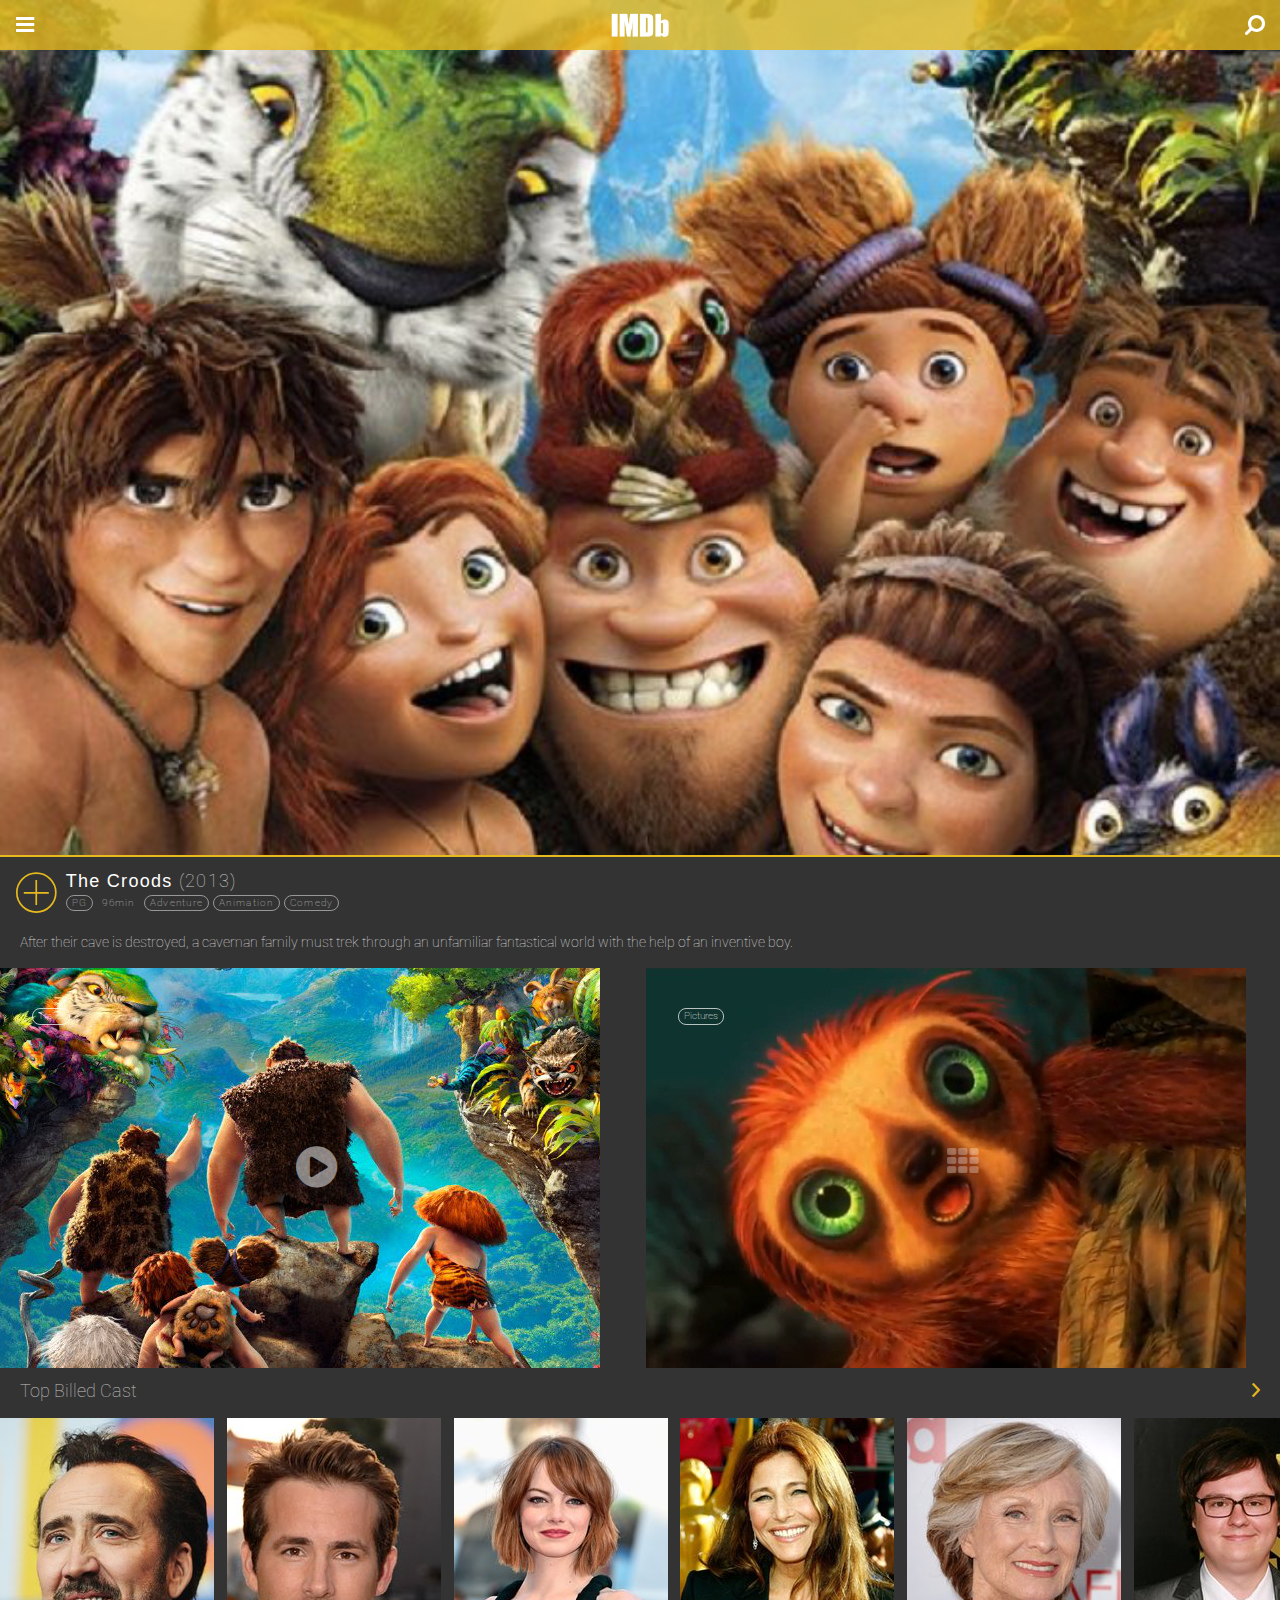
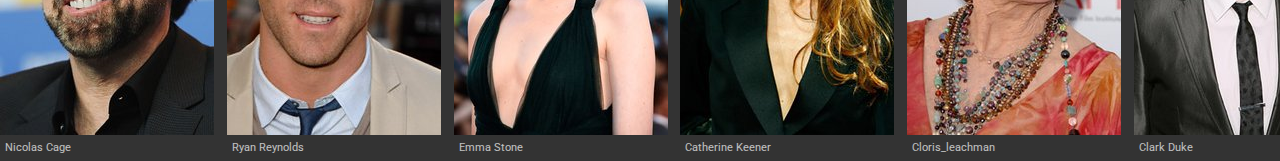
==== croods.html @ 04d950da "Create Repo" ====
<!DOCTYPE html>
<html>
 <head lang="en">
   <title> IMDb Redesign App by Roy Soetantio </title>
   <meta charset="utf-8">
   <meta name="viewport" content="width = device-width, initial-scale=1">
   <link rel="stylesheet" type="text/css" href="assets/sass/main.css">
   <link rel="stylesheet" href="assets/sass/font-awesome/css/font-awesome.min.css">
   <link rel="stylesheet" href="assets/sass/ionicons/css/ionicons.min.css">
 </head>
 <body>
   <header class="header">
     <div class="header__top">
       <div class="i-container"><i class="fa fa-bars fa-lg" aria-hidden="true"></i></div>
       <div class="logo__container">
         <a href="index.html"><img class="logo__img" src="assets/images/imdb_logo_noborder.png"></a>
       </div>
       <div class="search__container">
         <input class="search__input" type="search" placeholder="Search" autofocus>
       </div>
       <div class="i-container"><i class="fa fa-search fa-lg fa-rotate-90" aria-hidden="true"></i></div>
     </div>
     <nav class="nav header__nav is-hidden">
       <ul class="nav__list">
         <li class="nav__item"><a class="nav__link active" href="movie.html">movies</a></li>
         <li class="nav__item"><a class="nav__link" href="tv.html">TV</a></li>
         <li class="nav__item"><a class="nav__link" href="celeb.html">celebs</a></li>
       </ul>
     </nav>
   </header>
   <section class="hero">
      <div class="hero__window">
        <div class="hero__content">
          <picture>
            <source media="(min-width: 900px)" srcset="assets/images/croods_large.jpg">
            <source media="(min-width: 650px)" srcset="assets/images/croods_medium.jpg">
            <a href="croods.html">
              <img class="hero__img" src="assets/images/croods_page_main_450.jpg" alt="all the characters of the movie croods in a photo family" sizes="100vw">
            </a>
          </picture>
        </div>
      </div>
  </section>
  <section>
    <div class="title__overview">
      <div class="title__top-block">
        <div class="title__watchlist i-container">
          <i id="addToWatchlistIcon"class="ion-ios-plus-outline"></i>
        </div>
        <div class="title__details">
          <div class="title__name">
            <h3> The Croods <span class="title__name_date"> (2013) </span> <span id="addToWatchlist"></span> </h3>
          </div>
          <div class="title__infos">
            <ul class="infos__list">
              <li class="infos__items">PG</li>
              <li class="infos__items infos__items_time">96min</li>
              <li class="infos__items">Adventure</li>
              <li class="infos__items">Animation</li>
              <li class="infos__items">Comedy</li>
            </ul>
          </div>
        </div>
    </div>
    <div class="title__low-block">
      <div class="title__synop">
        After their cave is destroyed, a caveman family must trek through an unfamiliar fantastical world with the help of an inventive boy.
      </div>
    </div>
  </div>
  </section>
  <section>
    <div class="media">
      <div class="media__trailer">
        <img src="assets/images/croods_trailer.jpg">
        <div class="infos__items"> Trailer </div>
        <a href="http://www.imdb.com/title/tt0481499/videoplayer/vi126265113?ref_=tt_ov_vi" target="_blank">
          <div class="i-container">
            <i class="fa fa-play-circle fa-3x" aria-hidden="true"></i>
          </div>
          </a>
      </div>
      <div class="media__pictures">
          <img src="assets/images/char_croods_belt.jpg">
          <div class="infos__items"> Pictures </div>
          <a href="http://www.imdb.com/title/tt0481499/mediaindex?ref_=tt_pv_mi_sm" target="_blank">
            <div class="i-container">
              <i class="fa fa-th fa-2x" aria-hidden="true"></i>
            </div>
          </a>
      </div>
    </div>
  </section>
  <section>
     <div class="section__title">
       <h3 class="section__name">Top Billed Cast</h3>
       <div class="icon__greater ion-chevron-right"></div>
     </div>
   </section>
   <section class="posters__window">
     <div class="posters__container">
       <div class="poster">
         <img class="poster__img"
         src="assets/images/nicolas_cage.jpg"
         alt="Nicolas Cage"
         size= "33vw">
         <h5 class="poster__name">nicolas cage</h5>
       </div>
       <div class="poster">
         <img class="poster__img"
         src="assets/images/ryan_reynolds.jpg"
         alt="Ryan Reynolds"
         size= "33vw">
         <h5 class="poster__name">ryan reynolds</h5>
       </div>
       <div class="poster">
         <img class="poster__img"
         src="assets/images/emma_stone.jpg"
         alt="Emma Stone"
         size= "33vw">
         <h5 class="poster__name">emma stone</h5>
       </div>
       <div class="poster">
         <img class="poster__img"
         src="assets/images/catherine_keener.jpg"
         alt="Catherine Keener"
         size= "33vw">
         <h5 class="poster__name">catherine keener</h5>
       </div>
       <div class="poster">
         <img class="poster__img"
         src="assets/images/cloris_leachman.jpg"
         alt="Cloris Leachman"
         size= "33vw">
         <h5 class="poster__name">cloris_leachman</h5>
       </div>
       <div class="poster">
         <img class="poster__img"
         src="assets/images/clark_duke.jpg"
         alt="Clark Duke"
         size= "33vw">
         <h5 class="poster__name">clark duke</h5>
       </div>
       <div class="poster">
         <img class="poster__img"
         src="assets/images/chris_sanders.jpg"
         alt="Chris Sanders"
         size= "33vw">
         <h5 class="poster__name">chris sanders</h5>
       </div>
     </div>
   </section>


   <script src="assets/scripts/jquery-3.2.1.min.js"></script>
   <script src="assets/scripts/main.js"></script>
 </body>
 </html>
---- assets/sass/main.css ----
/* ----------------------------------------------- RESET
*/
/* http://meyerweb.com/eric/tools/css/reset/
   2. v2.0 | 20110126 License: none (public domain)
*/
@import url("https://fonts.googleapis.com/css?family=Roboto:100,400,700");
@import url("https://fonts.googleapis.com/css?family=Roboto");
html, body, div, span, applet, object, iframe,
h1, h2, h3, h4, h5, h6, p, blockquote, pre,
a, abbr, acronym, address, big, cite, code,
del, dfn, em, img, ins, kbd, q, s, samp,
small, strike, strong, sub, sup, tt, var,
b, u, i, center,
dl, dt, dd, ol, ul, li,
fieldset, form, label, legend,
table, caption, tbody, tfoot, thead, tr, th, td,
article, aside, canvas, details, embed,
figure, figcaption, footer, header, hgroup,
menu, nav, output, ruby, section, summary,
time, mark, audio, video {
  margin: 0;
  padding: 0;
  border: 0;
  font-size: 100%;
  font: inherit;
  vertical-align: baseline; }

/* HTML5 display-role reset for older browsers */
article, aside, details, figcaption, figure,
footer, header, hgroup, menu, nav, section {
  display: block; }

body {
  line-height: 1; }

ol, ul {
  list-style: none; }

blockquote, q {
  quotes: none; }

blockquote:before, blockquote:after,
q:before, q:after {
  content: '';
  content: none; }

table {
  border-collapse: collapse;
  border-spacing: 0; }

/* ---------------------------------------------- LAYOUT
*/
.clearfix:before,
.clearfix:after {
  content: "";
  display: table; }

.clearfix:after {
  clear: both; }

.clearfix {
  clear: both;
  *zoom: 1; }

.logo__container, .search__container, .i-container {
  min-height: 50px;
  min-width: 50px;
  line-height: 50px; }

.logo__container, .search__container {
  color: #fff;
  text-align: center; }

.hero__title, .hero__sub, .section__name, .poster__name, .title__name_date, .infos__items {
  white-space: nowrap;
  text-overflow: ellipsis;
  overflow: hidden; }

/* ------------------------------------------------ BASE
*/
body {
  background-color: #333;
  color: #fff; }

a {
  display: block;
  text-decoration: none;
  color: #212121; }

img {
  display: block;
  max-width: 100%;
  height: auto; }

.i-container {
  max-height: 50px;
  max-width: 50px;
  text-align: center;
  cursor: pointer; }

/* ------------------------------------------- typo
(on a 16pixels font-size format)
*/
body {
  font-family: Arial, Helvetica, sans-serif;
  font-size: 16px;
  line-height: 1.5;
  font-weight: 400; }

h1 {
  font-size: 32px; }

h2 {
  font-size: 24px; }

h3 {
  font-size: 18px; }

h4 {
  font-size: 16px; }

h5 {
  font-size: 14px; }

h6 {
  font-size: 13px; }

strong {
  font-weight: 700; }

cite, em {
  font-style: italic; }

/* ---------------------------------------------- LAYOUT
*/
*,
*::before,
*::after {
  -webkit-box-sizing: border-box;
  -moz-box-sizing: border-box;
  -ms-box-sizing: border-box; }

/* --------------------------------------------- MODULES
*/
/* ---------------------------------- header-top
*/
.header {
  position: fixed;
  width: 100vw;
  background-color: #e6b91e;
  /*for browser support if transparent not supported*/
  background-color: rgba(230, 185, 30, 0.8);
  z-index: 6; }

.header__top {
  display: flex; }

.logo__container {
  display: flex;
  width: calc(100% - 100px);
  justify-content: center;
  align-items: center; }

.logo__img {
  max-width: 70px;
  max-height: 70px; }

.search__container {
  display: none;
  width: calc(100% - 70px - 50px);
  padding: 0 10px; }

.search__input {
  width: 100%;
  outline: none;
  border: none;
  border-bottom: 1px solid #fff;
  background-color: transparent;
  color: #fff;
  font-size: 1em;
  text-transform: capitalize; }

.search__input::placeholder {
  color: #fff; }

/* ----------------------------------------- nav
*/
.nav__list {
  display: flex;
  padding: 5px; }

.nav__item {
  flex: 1;
  text-align: center; }

.nav__link {
  flex: 1;
  padding: 5px;
  border-radius: 4px;
  border-right: 1px solid rgba(230, 185, 30, 0.7);
  background-color: rgba(0, 0, 0, 0.2);
  color: #fff;
  text-transform: capitalize;
  font-family: "Calibri", sans-serif;
  font-size: 0.9em; }

.nav__link.active, .nav__link:hover {
  background-color: #fff;
  opacity: .9;
  color: #000; }

/* ---------------------------------------- hero
*/
.slide-viewer,
.hero__window {
  position: relative;
  overflow: hidden; }

.slide-group {
  width: 300%;
  display: flex;
  flex-wrap: nowrap; }

.hero__slide {
  display: none;
  width: calc(100%/3); }
  .hero__slide:first-child {
    display: block; }

.hero__content {
  width: 100vw;
  border-bottom: 2px solid #e6b91e; }

.hero__img {
  width: 100vw; }

.hero__title {
  position: absolute;
  bottom: 0;
  width: 100%;
  /* for the hero__title ellipsis to work */
  padding: 20px 20px 30px;
  background-color: #212121;
  opacity: 0.8;
  color: #fff;
  text-transform: capitalize;
  font-family: "Lucida Grande", sans-serif;
  font-size: 1em;
  font-weight: 400;
  line-height: 1;
  z-index: 1; }

.hero__sub {
  display: inline-block;
  /* for the hero__title ellipsis to work */
  width: 100%;
  /* for the hero__title ellipsis to work */
  margin-top: 9px;
  font-size: .6em;
  line-height: 1; }

.slide-buttons {
  position: absolute;
  bottom: 0;
  width: 100vw;
  text-align: center;
  z-index: 2; }

.slide_btn {
  border: none;
  outline: 0;
  background: none;
  color: silver;
  font-size: 150%;
  line-height: 0.5em;
  opacity: 0.8; }

.slide_btn.active, .slide_btn:hover {
  border: none;
  color: #e6b91e;
  cursor: pointer; }

/* ------------------------------------- section
*/
.section__title {
  display: flex;
  justify-content: flex-start;
  align-items: center;
  padding: 10px 20px; }

.section__name, .poster__name, .title__name_date, .infos__items {
  font-family: 'Roboto', sans-serif;
  font-weight: 100;
  font-size: 1.1em;
  opacity: 0.7;
  text-transform: capitalize; }

.section__title i:only-of-type {
  color: #346CCB;
  /*color: $main-bg;*/
  min-width: 50px;
  text-align: center; }

.icon__greater {
  color: #e6b91e;
  margin-left: auto; }

/* ------------------------------------- posters
*/
.posters__window {
  width: 100%;
  overflow-x: scroll;
  white-space: nowrap; }

.posters__container {
  width: 200%;
  display: flex;
  flex-wrap: nowrap; }

.poster {
  display: inline-block;
  width: calc((100% - 3%)/7);
  max-width: 214px;
  margin-right: .5%;
  border-top: 3px solid transparent; }
  .poster:last-child {
    margin-right: 0; }
  .poster:hover {
    background-color: #212121;
    opacity: 0.8;
    border-radius: 0 0 5px 5px;
    border-top: 3px solid #e6b91e; }

.poster__name {
  padding: 5px;
  font-size: .7em;
  font-weight: 400;
  letter-spacing: normal; }

/* --------------------------------------- title
*/
.title__overview {
  margin-top: 10px; }

.title__watchlist > i {
  height: 50px;
  line-height: 50px;
  font-size: 50px;
  color: #e6b91e; }

.title__watchlist {
  display: inline-block;
  vertical-align: top;
  margin-left: calc(20px - (50px - 32.5px)/2);
  /* 20px margin without the space on the left of the icon (50px of container - 32.5 of icon and /2 to get one side)*/ }

#addToWatchlist {
  background-color: #e6b91e;
  border-radius: 10px;
  font-family: 'Roboto', sans-serif;
  font-size: 0.9em; }

#addToWatchlist i {
  color: green; }

.title__details {
  display: inline-block;
  vertical-align: top;
  height: 50px;
  letter-spacing: 0.08em; }

.title__name {
  text-transform: capitalize; }

.title__name_date {
  font-size: 1em; }

.infos__list {
  display: flex;
  align-items: center; }

.infos__items {
  padding: 0 5px;
  margin-right: 4px;
  font-size: 0.6em;
  border: 1px solid rgba(255, 255, 255, 0.7);
  border-radius: 8px; }

.infos__items_time {
  border: inherit; }

.title__synop {
  padding: 15px 20px;
  font-family: 'Roboto', sans-serif;
  font-weight: 100;
  font-size: 0.9em;
  text-align: justify;
  opacity: 0.8; }

.media {
  display: flex;
  flex-wrap: nowrap;
  width: 100%; }

.media__trailer {
  position: relative;
  width: 50%;
  margin-right: 1%; }
  .media__trailer a {
    color: #fff; }
  .media__trailer .i-container {
    position: absolute;
    top: calc(50% - (50px/2));
    left: calc(50% - (50px/2));
    opacity: 0.5; }
    .media__trailer .i-container:hover {
      opacity: 0.8; }
  .media__trailer .infos__items {
    position: absolute;
    top: 10%;
    left: 5%;
    color: #fff;
    opacity: 1; }

.media__pictures {
  position: relative;
  width: 50%; }
  .media__pictures a {
    color: #fff; }
  .media__pictures .i-container {
    position: absolute;
    top: calc(50% - (50px/2));
    left: calc(50% - (50px/2));
    opacity: 0.3; }
    .media__pictures .i-container:hover {
      opacity: 0.6; }
  .media__pictures .infos__items {
    position: absolute;
    top: 10%;
    left: 5%;
    color: #fff;
    opacity: 1; }

/* --------------------------------------------- STATES
*/
.is-hidden {
  display: none; }

.is-active {
  display: block; }

/*# sourceMappingURL=main.css.map */
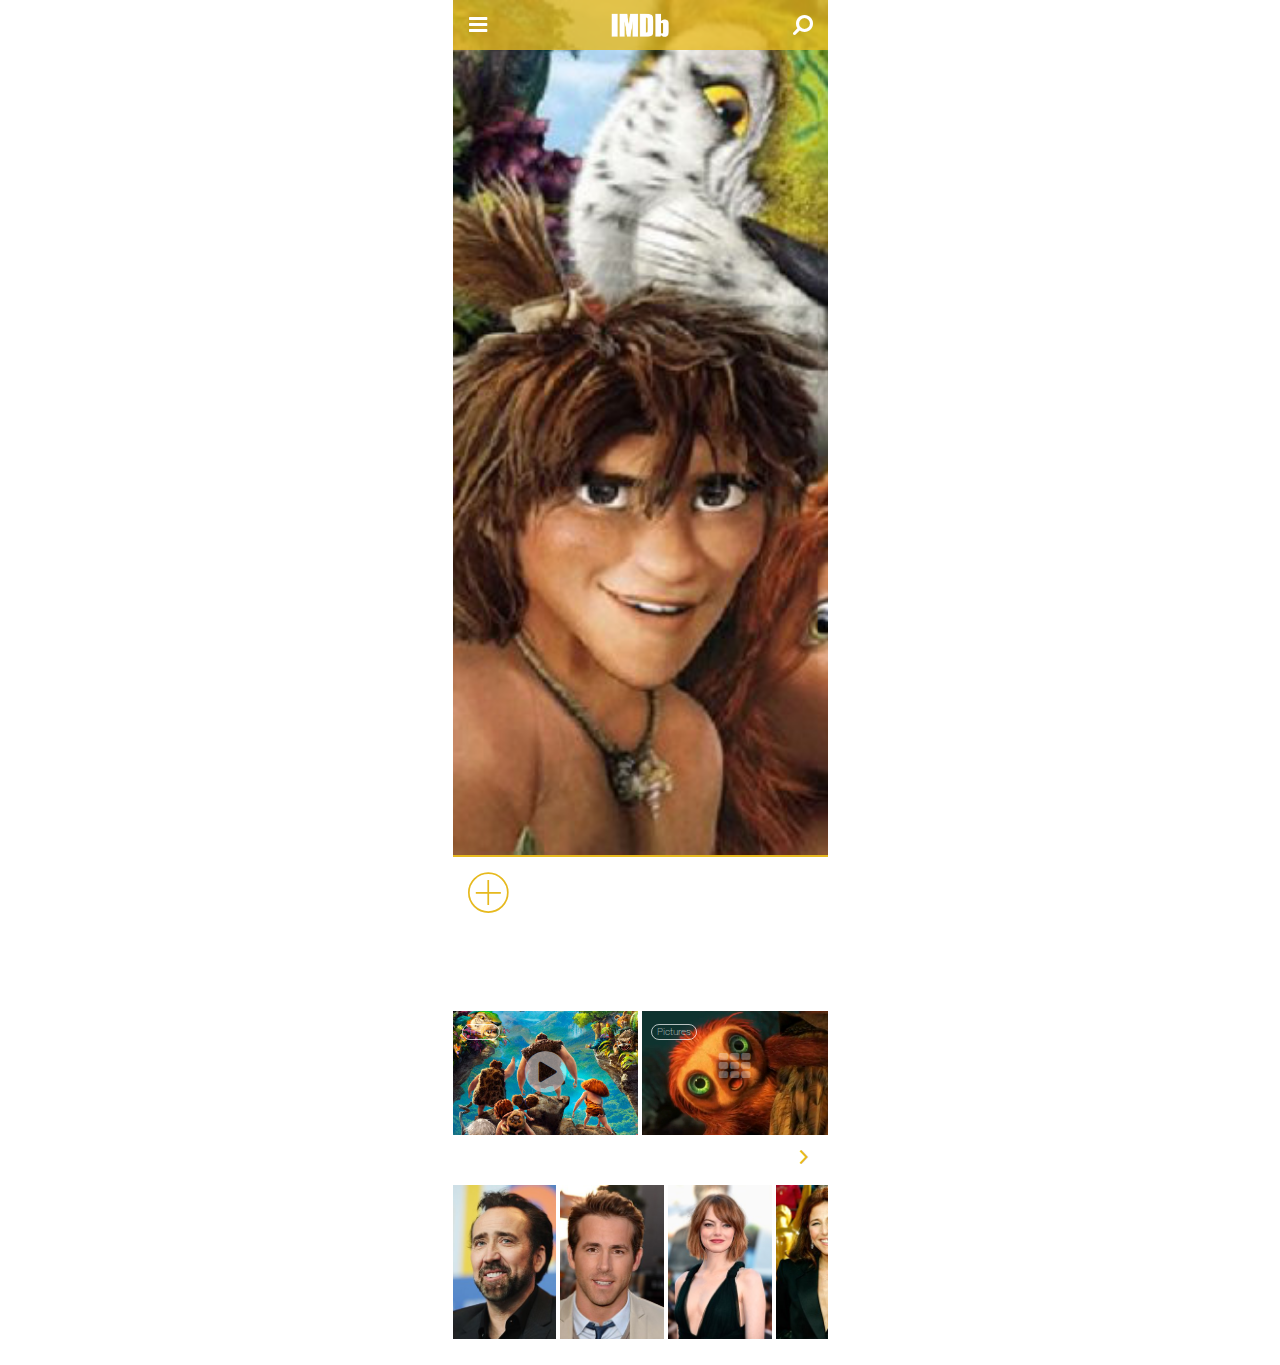
==== commit 02334f64: "Change size to iphone6 viewport" ====
--- a/croods.html
+++ b/croods.html
@@ -9,147 +9,149 @@
    <link rel="stylesheet" href="assets/sass/ionicons/css/ionicons.min.css">
  </head>
  <body>
-   <header class="header">
-     <div class="header__top">
-       <div class="i-container"><i class="fa fa-bars fa-lg" aria-hidden="true"></i></div>
-       <div class="logo__container">
-         <a href="index.html"><img class="logo__img" src="assets/images/imdb_logo_noborder.png"></a>
+   <div class="page">
+     <header class="header">
+       <div class="header__top">
+         <div class="i-container"><i class="fa fa-bars fa-lg" aria-hidden="true"></i></div>
+         <div class="logo__container">
+           <a href="index.html"><img class="logo__img" src="assets/images/imdb_logo_noborder.png"></a>
+         </div>
+         <div class="search__container">
+           <input class="search__input" type="search" placeholder="Search" autofocus>
+         </div>
+         <div class="i-container"><i class="fa fa-search fa-lg fa-rotate-90" aria-hidden="true"></i></div>
        </div>
-       <div class="search__container">
-         <input class="search__input" type="search" placeholder="Search" autofocus>
-       </div>
-       <div class="i-container"><i class="fa fa-search fa-lg fa-rotate-90" aria-hidden="true"></i></div>
-     </div>
-     <nav class="nav header__nav is-hidden">
-       <ul class="nav__list">
-         <li class="nav__item"><a class="nav__link active" href="movie.html">movies</a></li>
-         <li class="nav__item"><a class="nav__link" href="tv.html">TV</a></li>
-         <li class="nav__item"><a class="nav__link" href="celeb.html">celebs</a></li>
-       </ul>
-     </nav>
-   </header>
-   <section class="hero">
-      <div class="hero__window">
-        <div class="hero__content">
-          <picture>
-            <source media="(min-width: 900px)" srcset="assets/images/croods_large.jpg">
-            <source media="(min-width: 650px)" srcset="assets/images/croods_medium.jpg">
-            <a href="croods.html">
-              <img class="hero__img" src="assets/images/croods_page_main_450.jpg" alt="all the characters of the movie croods in a photo family" sizes="100vw">
-            </a>
-          </picture>
+       <nav class="nav header__nav is-hidden">
+         <ul class="nav__list">
+           <li class="nav__item"><a class="nav__link active" href="movie.html">movies</a></li>
+           <li class="nav__item"><a class="nav__link" href="tv.html">TV</a></li>
+           <li class="nav__item"><a class="nav__link" href="celeb.html">celebs</a></li>
+         </ul>
+       </nav>
+     </header>
+     <section class="hero">
+        <div class="hero__window">
+          <div class="hero__content">
+            <picture>
+              <source media="(min-width: 900px)" srcset="assets/images/croods_large.jpg">
+              <source media="(min-width: 650px)" srcset="assets/images/croods_medium.jpg">
+              <a href="croods.html">
+                <img class="hero__img" src="assets/images/croods_page_main_450.jpg" alt="all the characters of the movie croods in a photo family" sizes="100vw">
+              </a>
+            </picture>
+          </div>
+        </div>
+    </section>
+    <section>
+      <div class="title__overview">
+        <div class="title__top-block">
+          <div class="title__watchlist i-container">
+            <i id="addToWatchlistIcon"class="ion-ios-plus-outline"></i>
+          </div>
+          <div class="title__details">
+            <div class="title__name">
+              <h3> The Croods <span class="title__name_date"> (2013) </span> <span id="addToWatchlist"></span> </h3>
+            </div>
+            <div class="title__infos">
+              <ul class="infos__list">
+                <li class="infos__items">PG</li>
+                <li class="infos__items infos__items_time">96min</li>
+                <li class="infos__items">Adventure</li>
+                <li class="infos__items">Animation</li>
+                <li class="infos__items">Comedy</li>
+              </ul>
+            </div>
+          </div>
+      </div>
+      <div class="title__low-block">
+        <div class="title__synop">
+          After their cave is destroyed, a caveman family must trek through an unfamiliar fantastical world with the help of an inventive boy.
         </div>
       </div>
-  </section>
-  <section>
-    <div class="title__overview">
-      <div class="title__top-block">
-        <div class="title__watchlist i-container">
-          <i id="addToWatchlistIcon"class="ion-ios-plus-outline"></i>
+    </div>
+    </section>
+    <section>
+      <div class="media">
+        <div class="media__trailer">
+          <img src="assets/images/croods_trailer.jpg">
+          <div class="infos__items"> Trailer </div>
+          <a href="http://www.imdb.com/title/tt0481499/videoplayer/vi126265113?ref_=tt_ov_vi" target="_blank">
+            <div class="i-container">
+              <i class="fa fa-play-circle fa-3x" aria-hidden="true"></i>
+            </div>
+            </a>
         </div>
-        <div class="title__details">
-          <div class="title__name">
-            <h3> The Croods <span class="title__name_date"> (2013) </span> <span id="addToWatchlist"></span> </h3>
-          </div>
-          <div class="title__infos">
-            <ul class="infos__list">
-              <li class="infos__items">PG</li>
-              <li class="infos__items infos__items_time">96min</li>
-              <li class="infos__items">Adventure</li>
-              <li class="infos__items">Animation</li>
-              <li class="infos__items">Comedy</li>
-            </ul>
-          </div>
+        <div class="media__pictures">
+            <img src="assets/images/char_croods_belt.jpg">
+            <div class="infos__items"> Pictures </div>
+            <a href="http://www.imdb.com/title/tt0481499/mediaindex?ref_=tt_pv_mi_sm" target="_blank">
+              <div class="i-container">
+                <i class="fa fa-th fa-2x" aria-hidden="true"></i>
+              </div>
+            </a>
         </div>
-    </div>
-    <div class="title__low-block">
-      <div class="title__synop">
-        After their cave is destroyed, a caveman family must trek through an unfamiliar fantastical world with the help of an inventive boy.
       </div>
-    </div>
-  </div>
-  </section>
-  <section>
-    <div class="media">
-      <div class="media__trailer">
-        <img src="assets/images/croods_trailer.jpg">
-        <div class="infos__items"> Trailer </div>
-        <a href="http://www.imdb.com/title/tt0481499/videoplayer/vi126265113?ref_=tt_ov_vi" target="_blank">
-          <div class="i-container">
-            <i class="fa fa-play-circle fa-3x" aria-hidden="true"></i>
-          </div>
-          </a>
-      </div>
-      <div class="media__pictures">
-          <img src="assets/images/char_croods_belt.jpg">
-          <div class="infos__items"> Pictures </div>
-          <a href="http://www.imdb.com/title/tt0481499/mediaindex?ref_=tt_pv_mi_sm" target="_blank">
-            <div class="i-container">
-              <i class="fa fa-th fa-2x" aria-hidden="true"></i>
-            </div>
-          </a>
-      </div>
-    </div>
-  </section>
-  <section>
-     <div class="section__title">
-       <h3 class="section__name">Top Billed Cast</h3>
-       <div class="icon__greater ion-chevron-right"></div>
-     </div>
-   </section>
-   <section class="posters__window">
-     <div class="posters__container">
-       <div class="poster">
-         <img class="poster__img"
-         src="assets/images/nicolas_cage.jpg"
-         alt="Nicolas Cage"
-         size= "33vw">
-         <h5 class="poster__name">nicolas cage</h5>
+    </section>
+    <section>
+       <div class="section__title">
+         <h3 class="section__name">Top Billed Cast</h3>
+         <div class="icon__greater ion-chevron-right"></div>
        </div>
-       <div class="poster">
-         <img class="poster__img"
-         src="assets/images/ryan_reynolds.jpg"
-         alt="Ryan Reynolds"
-         size= "33vw">
-         <h5 class="poster__name">ryan reynolds</h5>
+     </section>
+     <section class="posters__window">
+       <div class="posters__container">
+         <div class="poster">
+           <img class="poster__img"
+           src="assets/images/nicolas_cage.jpg"
+           alt="Nicolas Cage"
+           size= "33vw">
+           <h5 class="poster__name">nicolas cage</h5>
+         </div>
+         <div class="poster">
+           <img class="poster__img"
+           src="assets/images/ryan_reynolds.jpg"
+           alt="Ryan Reynolds"
+           size= "33vw">
+           <h5 class="poster__name">ryan reynolds</h5>
+         </div>
+         <div class="poster">
+           <img class="poster__img"
+           src="assets/images/emma_stone.jpg"
+           alt="Emma Stone"
+           size= "33vw">
+           <h5 class="poster__name">emma stone</h5>
+         </div>
+         <div class="poster">
+           <img class="poster__img"
+           src="assets/images/catherine_keener.jpg"
+           alt="Catherine Keener"
+           size= "33vw">
+           <h5 class="poster__name">catherine keener</h5>
+         </div>
+         <div class="poster">
+           <img class="poster__img"
+           src="assets/images/cloris_leachman.jpg"
+           alt="Cloris Leachman"
+           size= "33vw">
+           <h5 class="poster__name">cloris_leachman</h5>
+         </div>
+         <div class="poster">
+           <img class="poster__img"
+           src="assets/images/clark_duke.jpg"
+           alt="Clark Duke"
+           size= "33vw">
+           <h5 class="poster__name">clark duke</h5>
+         </div>
+         <div class="poster">
+           <img class="poster__img"
+           src="assets/images/chris_sanders.jpg"
+           alt="Chris Sanders"
+           size= "33vw">
+           <h5 class="poster__name">chris sanders</h5>
+         </div>
        </div>
-       <div class="poster">
-         <img class="poster__img"
-         src="assets/images/emma_stone.jpg"
-         alt="Emma Stone"
-         size= "33vw">
-         <h5 class="poster__name">emma stone</h5>
-       </div>
-       <div class="poster">
-         <img class="poster__img"
-         src="assets/images/catherine_keener.jpg"
-         alt="Catherine Keener"
-         size= "33vw">
-         <h5 class="poster__name">catherine keener</h5>
-       </div>
-       <div class="poster">
-         <img class="poster__img"
-         src="assets/images/cloris_leachman.jpg"
-         alt="Cloris Leachman"
-         size= "33vw">
-         <h5 class="poster__name">cloris_leachman</h5>
-       </div>
-       <div class="poster">
-         <img class="poster__img"
-         src="assets/images/clark_duke.jpg"
-         alt="Clark Duke"
-         size= "33vw">
-         <h5 class="poster__name">clark duke</h5>
-       </div>
-       <div class="poster">
-         <img class="poster__img"
-         src="assets/images/chris_sanders.jpg"
-         alt="Chris Sanders"
-         size= "33vw">
-         <h5 class="poster__name">chris sanders</h5>
-       </div>
-     </div>
-   </section>
+     </section>
+   </div>
 
 
    <script src="assets/scripts/jquery-3.2.1.min.js"></script>
--- a/assets/sass/main.css
+++ b/assets/sass/main.css
@@ -78,7 +78,11 @@
 
 /* ------------------------------------------------ BASE
 */
-body {
+.page {
+  position: relative;
+  max-width: 375px;
+  height: 667px;
+  margin: 0 auto;
   background-color: #333;
   color: #fff; }
 
@@ -146,7 +150,7 @@
 */
 .header {
   position: fixed;
-  width: 100vw;
+  width: 375px;
   background-color: #e6b91e;
   /*for browser support if transparent not supported*/
   background-color: rgba(230, 185, 30, 0.8);
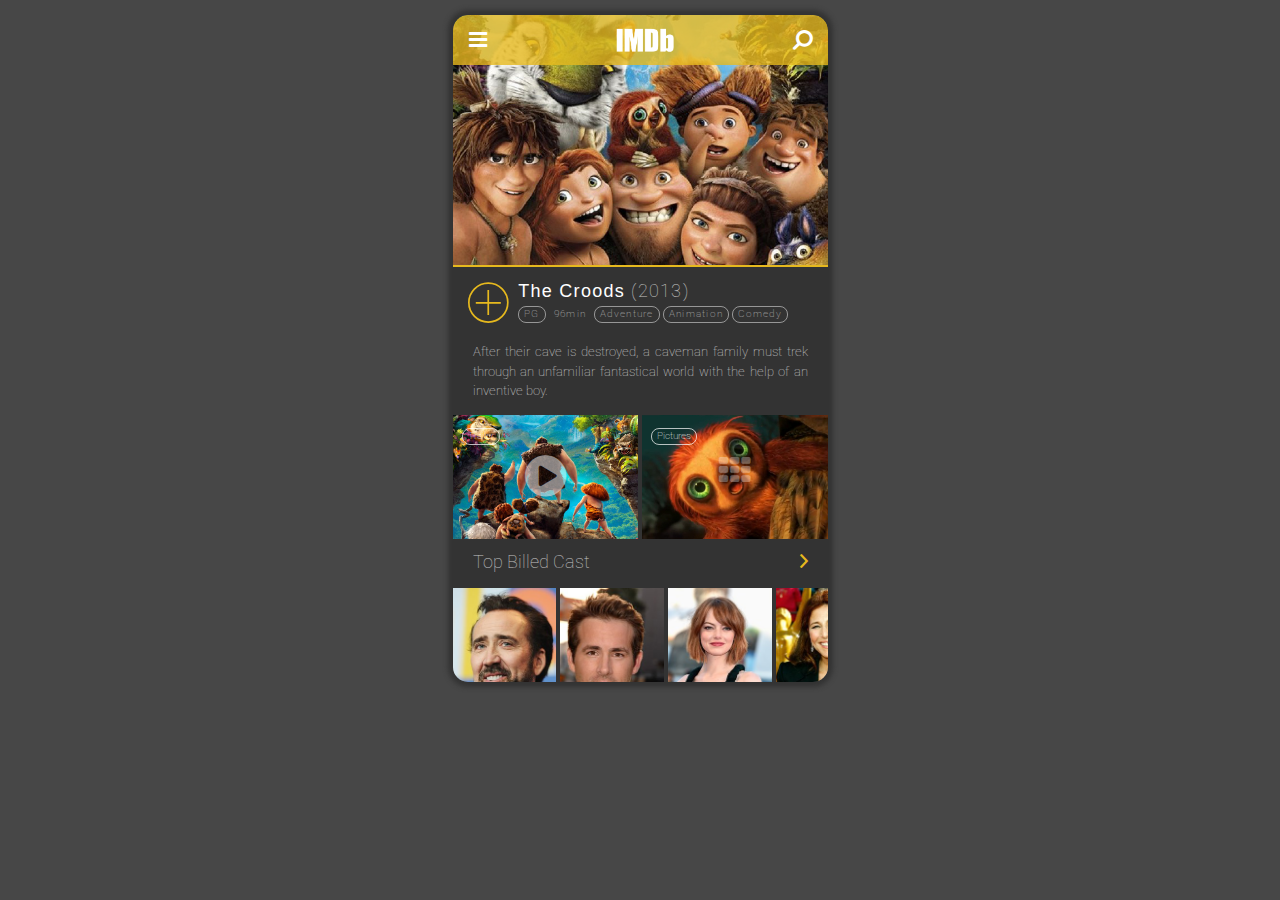
==== commit 11a885b6: "Modify links with no content to dead links on each page" ====
--- a/croods.html
+++ b/croods.html
@@ -23,9 +23,9 @@
        </div>
        <nav class="nav header__nav is-hidden">
          <ul class="nav__list">
-           <li class="nav__item"><a class="nav__link active" href="movie.html">movies</a></li>
-           <li class="nav__item"><a class="nav__link" href="tv.html">TV</a></li>
-           <li class="nav__item"><a class="nav__link" href="celeb.html">celebs</a></li>
+           <li class="nav__item"><a class="nav__link active" href="#movie">movies</a></li>
+           <li class="nav__item"><a class="nav__link" href="#tv">TV</a></li>
+           <li class="nav__item"><a class="nav__link" href="#celeb">celebs</a></li>
          </ul>
        </nav>
      </header>
--- a/assets/sass/main.css
+++ b/assets/sass/main.css
@@ -78,13 +78,8 @@
 
 /* ------------------------------------------------ BASE
 */
-.page {
-  position: relative;
-  max-width: 375px;
-  height: 667px;
-  margin: 0 auto;
-  background-color: #333;
-  color: #fff; }
+body {
+  background-color: #474747; }
 
 a {
   display: block;
@@ -146,14 +141,26 @@
 
 /* --------------------------------------------- MODULES
 */
+.page {
+  position: relative;
+  width: 375px;
+  height: 667px;
+  margin: 15px auto;
+  box-shadow: 0 0 5px 5px #333;
+  background-color: #333;
+  border-radius: 15px;
+  color: #fff;
+  overflow-y: scroll; }
+
 /* ---------------------------------- header-top
 */
 .header {
-  position: fixed;
+  position: absolute;
   width: 375px;
   background-color: #e6b91e;
   /*for browser support if transparent not supported*/
   background-color: rgba(230, 185, 30, 0.8);
+  border-radius: 15px 15px 0 0;
   z-index: 6; }
 
 .header__top {
@@ -162,6 +169,7 @@
 .logo__container {
   display: flex;
   width: calc(100% - 100px);
+  padding-left: 10px;
   justify-content: center;
   align-items: center; }
 
@@ -232,11 +240,11 @@
     display: block; }
 
 .hero__content {
-  width: 100vw;
+  width: 100%;
   border-bottom: 2px solid #e6b91e; }
 
 .hero__img {
-  width: 100vw; }
+  width: 100%; }
 
 .hero__title {
   position: absolute;
@@ -266,7 +274,7 @@
 .slide-buttons {
   position: absolute;
   bottom: 0;
-  width: 100vw;
+  width: 100%;
   text-align: center;
   z-index: 2; }
 
@@ -385,10 +393,11 @@
 
 .infos__items {
   padding: 0 5px;
-  margin-right: 4px;
+  margin: 1px 3px 0 0;
   font-size: 0.6em;
   border: 1px solid rgba(255, 255, 255, 0.7);
-  border-radius: 8px; }
+  border-radius: 8px;
+  cursor: pointer; }
 
 .infos__items_time {
   border: inherit; }
@@ -397,7 +406,7 @@
   padding: 15px 20px;
   font-family: 'Roboto', sans-serif;
   font-weight: 100;
-  font-size: 0.9em;
+  font-size: 0.8em;
   text-align: justify;
   opacity: 0.8; }
 
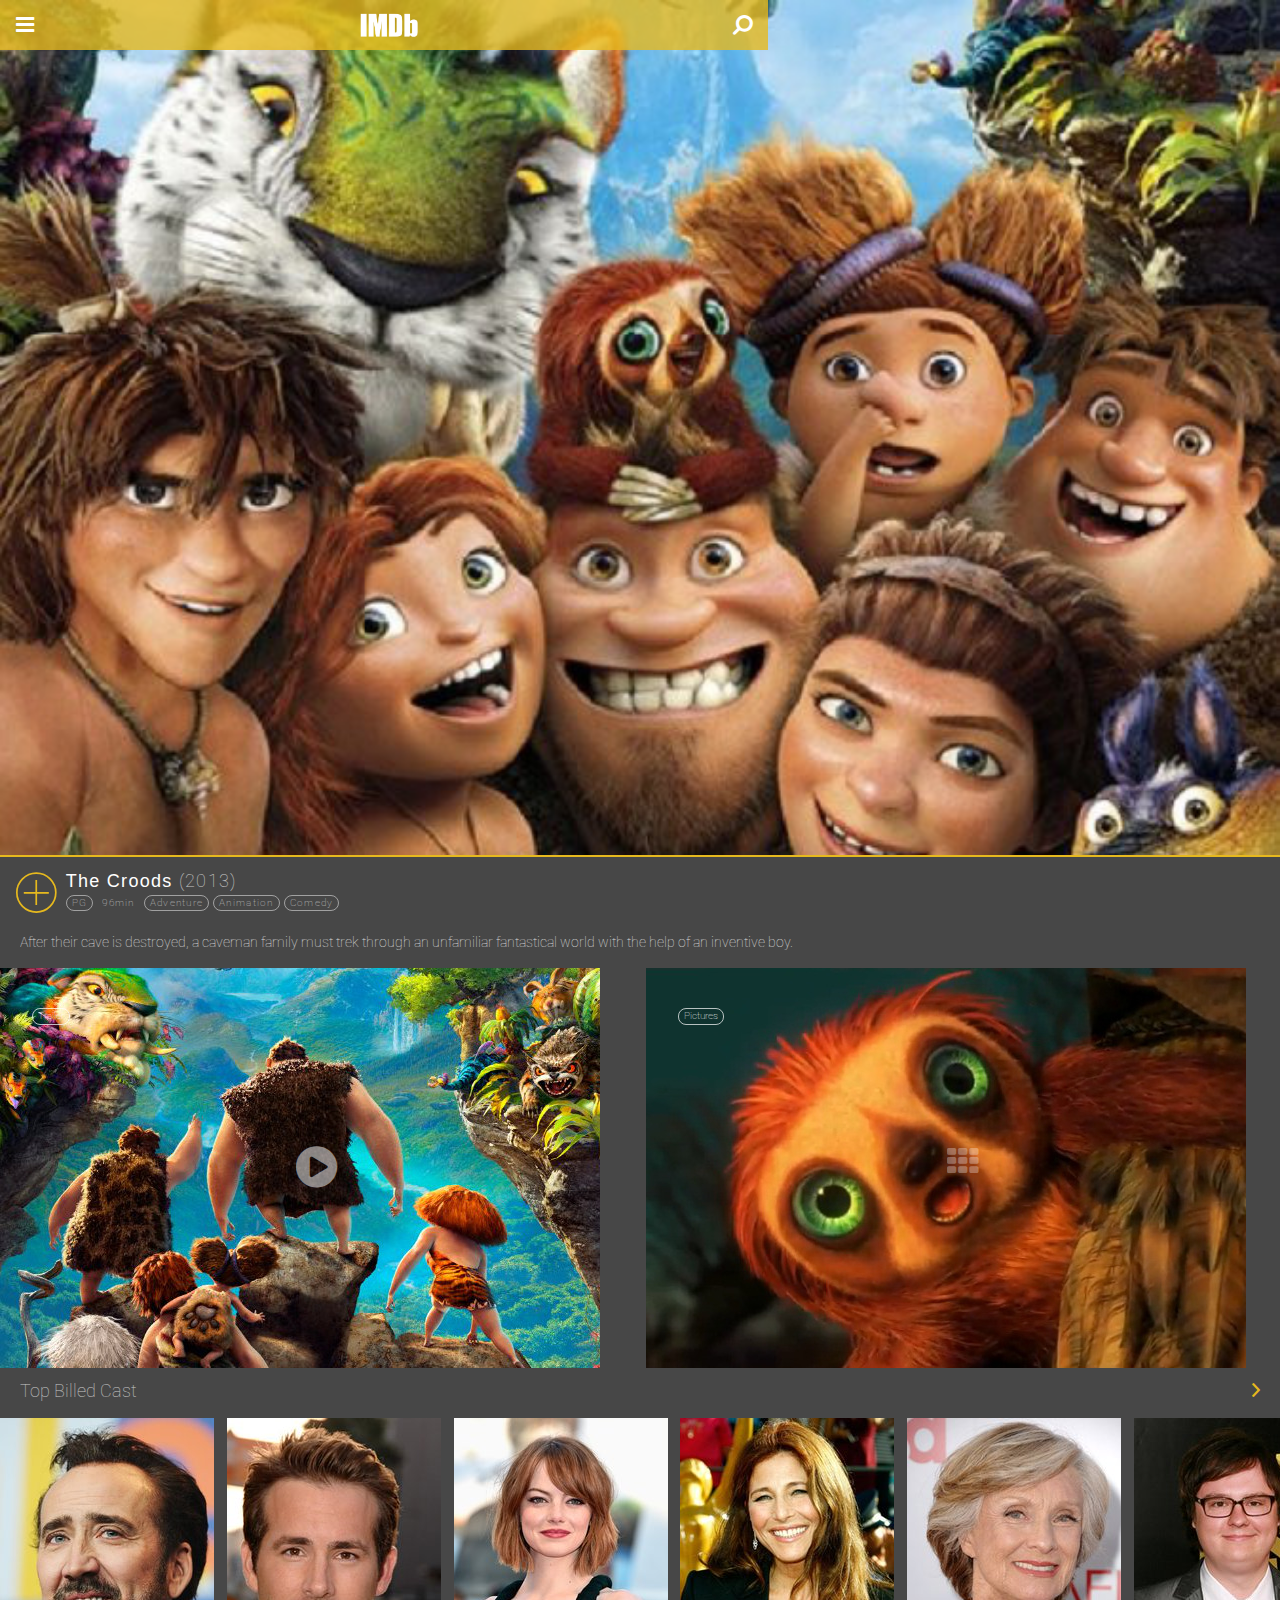
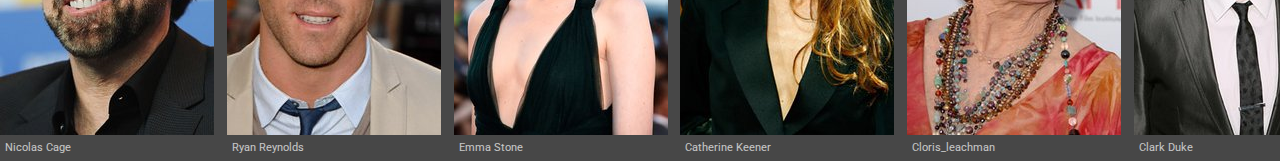
==== commit 965fbd76: "change one movie page. modify links to dead links. change movies on index page" ====
--- a/croods.html
+++ b/croods.html
@@ -9,149 +9,147 @@
    <link rel="stylesheet" href="assets/sass/ionicons/css/ionicons.min.css">
  </head>
  <body>
-   <div class="page">
-     <header class="header">
-       <div class="header__top">
-         <div class="i-container"><i class="fa fa-bars fa-lg" aria-hidden="true"></i></div>
-         <div class="logo__container">
-           <a href="index.html"><img class="logo__img" src="assets/images/imdb_logo_noborder.png"></a>
-         </div>
-         <div class="search__container">
-           <input class="search__input" type="search" placeholder="Search" autofocus>
-         </div>
-         <div class="i-container"><i class="fa fa-search fa-lg fa-rotate-90" aria-hidden="true"></i></div>
+   <header class="header">
+     <div class="header__top">
+       <div class="i-container"><i class="fa fa-bars fa-lg" aria-hidden="true"></i></div>
+       <div class="logo__container">
+         <a href="index.html"><img class="logo__img" src="assets/images/imdb_logo_noborder.png"></a>
        </div>
-       <nav class="nav header__nav is-hidden">
-         <ul class="nav__list">
-           <li class="nav__item"><a class="nav__link active" href="#movie">movies</a></li>
-           <li class="nav__item"><a class="nav__link" href="#tv">TV</a></li>
-           <li class="nav__item"><a class="nav__link" href="#celeb">celebs</a></li>
-         </ul>
-       </nav>
-     </header>
-     <section class="hero">
-        <div class="hero__window">
-          <div class="hero__content">
-            <picture>
-              <source media="(min-width: 900px)" srcset="assets/images/croods_large.jpg">
-              <source media="(min-width: 650px)" srcset="assets/images/croods_medium.jpg">
-              <a href="croods.html">
-                <img class="hero__img" src="assets/images/croods_page_main_450.jpg" alt="all the characters of the movie croods in a photo family" sizes="100vw">
-              </a>
-            </picture>
+       <div class="search__container">
+         <input class="search__input" type="search" placeholder="Search" autofocus>
+       </div>
+       <div class="i-container"><i class="fa fa-search fa-lg fa-rotate-90" aria-hidden="true"></i></div>
+     </div>
+     <nav class="nav header__nav is-hidden">
+       <ul class="nav__list">
+         <li class="nav__item"><a class="nav__link active" href="#movie">movies</a></li>
+         <li class="nav__item"><a class="nav__link" href="#tv">TV</a></li>
+         <li class="nav__item"><a class="nav__link" href="#celeb">celebs</a></li>
+       </ul>
+     </nav>
+   </header>
+   <section class="hero">
+      <div class="hero__window">
+        <div class="hero__content">
+          <picture>
+            <source media="(min-width: 900px)" srcset="assets/images/croods_large.jpg">
+            <source media="(min-width: 650px)" srcset="assets/images/croods_medium.jpg">
+            <a href="croods.html">
+              <img class="hero__img" src="assets/images/croods_page_main_450.jpg" alt="all the characters of the movie croods in a photo family" sizes="100vw">
+            </a>
+          </picture>
+        </div>
+      </div>
+  </section>
+  <section>
+    <div class="title__overview">
+      <div class="title__top-block">
+        <div class="title__watchlist i-container">
+          <i id="addToWatchlistIcon"class="ion-ios-plus-outline"></i>
+        </div>
+        <div class="title__details">
+          <div class="title__name">
+            <h3> The Croods <span class="title__name_date"> (2013) </span> <span id="addToWatchlist"></span> </h3>
+          </div>
+          <div class="title__infos">
+            <ul class="infos__list">
+              <li class="infos__items">PG</li>
+              <li class="infos__items infos__items_time">96min</li>
+              <li class="infos__items">Adventure</li>
+              <li class="infos__items">Animation</li>
+              <li class="infos__items">Comedy</li>
+            </ul>
           </div>
         </div>
-    </section>
-    <section>
-      <div class="title__overview">
-        <div class="title__top-block">
-          <div class="title__watchlist i-container">
-            <i id="addToWatchlistIcon"class="ion-ios-plus-outline"></i>
-          </div>
-          <div class="title__details">
-            <div class="title__name">
-              <h3> The Croods <span class="title__name_date"> (2013) </span> <span id="addToWatchlist"></span> </h3>
-            </div>
-            <div class="title__infos">
-              <ul class="infos__list">
-                <li class="infos__items">PG</li>
-                <li class="infos__items infos__items_time">96min</li>
-                <li class="infos__items">Adventure</li>
-                <li class="infos__items">Animation</li>
-                <li class="infos__items">Comedy</li>
-              </ul>
-            </div>
-          </div>
-      </div>
-      <div class="title__low-block">
-        <div class="title__synop">
-          After their cave is destroyed, a caveman family must trek through an unfamiliar fantastical world with the help of an inventive boy.
-        </div>
+    </div>
+    <div class="title__low-block">
+      <div class="title__synop">
+        After their cave is destroyed, a caveman family must trek through an unfamiliar fantastical world with the help of an inventive boy.
       </div>
     </div>
-    </section>
-    <section>
-      <div class="media">
-        <div class="media__trailer">
-          <img src="assets/images/croods_trailer.jpg">
-          <div class="infos__items"> Trailer </div>
-          <a href="http://www.imdb.com/title/tt0481499/videoplayer/vi126265113?ref_=tt_ov_vi" target="_blank">
+  </div>
+  </section>
+  <section>
+    <div class="media">
+      <div class="media__trailer">
+        <img src="assets/images/croods_trailer.jpg">
+        <div class="infos__items"> Trailer </div>
+        <a href="http://www.imdb.com/title/tt0481499/videoplayer/vi126265113?ref_=tt_ov_vi" target="_blank">
+          <div class="i-container">
+            <i class="fa fa-play-circle fa-3x" aria-hidden="true"></i>
+          </div>
+          </a>
+      </div>
+      <div class="media__pictures">
+          <img src="assets/images/char_croods_belt.jpg">
+          <div class="infos__items"> Pictures </div>
+          <a href="http://www.imdb.com/title/tt0481499/mediaindex?ref_=tt_pv_mi_sm" target="_blank">
             <div class="i-container">
-              <i class="fa fa-play-circle fa-3x" aria-hidden="true"></i>
+              <i class="fa fa-th fa-2x" aria-hidden="true"></i>
             </div>
-            </a>
-        </div>
-        <div class="media__pictures">
-            <img src="assets/images/char_croods_belt.jpg">
-            <div class="infos__items"> Pictures </div>
-            <a href="http://www.imdb.com/title/tt0481499/mediaindex?ref_=tt_pv_mi_sm" target="_blank">
-              <div class="i-container">
-                <i class="fa fa-th fa-2x" aria-hidden="true"></i>
-              </div>
-            </a>
-        </div>
+          </a>
       </div>
-    </section>
-    <section>
-       <div class="section__title">
-         <h3 class="section__name">Top Billed Cast</h3>
-         <div class="icon__greater ion-chevron-right"></div>
+    </div>
+  </section>
+  <section>
+     <div class="section__title">
+       <h3 class="section__name">Top Billed Cast</h3>
+       <div class="icon__greater ion-chevron-right"></div>
+     </div>
+   </section>
+   <section class="posters__window">
+     <div class="posters__container">
+       <div class="poster">
+         <img class="poster__img"
+         src="assets/images/nicolas_cage.jpg"
+         alt="Nicolas Cage"
+         size= "33vw">
+         <h5 class="poster__name">nicolas cage</h5>
        </div>
-     </section>
-     <section class="posters__window">
-       <div class="posters__container">
-         <div class="poster">
-           <img class="poster__img"
-           src="assets/images/nicolas_cage.jpg"
-           alt="Nicolas Cage"
-           size= "33vw">
-           <h5 class="poster__name">nicolas cage</h5>
-         </div>
-         <div class="poster">
-           <img class="poster__img"
-           src="assets/images/ryan_reynolds.jpg"
-           alt="Ryan Reynolds"
-           size= "33vw">
-           <h5 class="poster__name">ryan reynolds</h5>
-         </div>
-         <div class="poster">
-           <img class="poster__img"
-           src="assets/images/emma_stone.jpg"
-           alt="Emma Stone"
-           size= "33vw">
-           <h5 class="poster__name">emma stone</h5>
-         </div>
-         <div class="poster">
-           <img class="poster__img"
-           src="assets/images/catherine_keener.jpg"
-           alt="Catherine Keener"
-           size= "33vw">
-           <h5 class="poster__name">catherine keener</h5>
-         </div>
-         <div class="poster">
-           <img class="poster__img"
-           src="assets/images/cloris_leachman.jpg"
-           alt="Cloris Leachman"
-           size= "33vw">
-           <h5 class="poster__name">cloris_leachman</h5>
-         </div>
-         <div class="poster">
-           <img class="poster__img"
-           src="assets/images/clark_duke.jpg"
-           alt="Clark Duke"
-           size= "33vw">
-           <h5 class="poster__name">clark duke</h5>
-         </div>
-         <div class="poster">
-           <img class="poster__img"
-           src="assets/images/chris_sanders.jpg"
-           alt="Chris Sanders"
-           size= "33vw">
-           <h5 class="poster__name">chris sanders</h5>
-         </div>
+       <div class="poster">
+         <img class="poster__img"
+         src="assets/images/ryan_reynolds.jpg"
+         alt="Ryan Reynolds"
+         size= "33vw">
+         <h5 class="poster__name">ryan reynolds</h5>
        </div>
-     </section>
-   </div>
+       <div class="poster">
+         <img class="poster__img"
+         src="assets/images/emma_stone.jpg"
+         alt="Emma Stone"
+         size= "33vw">
+         <h5 class="poster__name">emma stone</h5>
+       </div>
+       <div class="poster">
+         <img class="poster__img"
+         src="assets/images/catherine_keener.jpg"
+         alt="Catherine Keener"
+         size= "33vw">
+         <h5 class="poster__name">catherine keener</h5>
+       </div>
+       <div class="poster">
+         <img class="poster__img"
+         src="assets/images/cloris_leachman.jpg"
+         alt="Cloris Leachman"
+         size= "33vw">
+         <h5 class="poster__name">cloris_leachman</h5>
+       </div>
+       <div class="poster">
+         <img class="poster__img"
+         src="assets/images/clark_duke.jpg"
+         alt="Clark Duke"
+         size= "33vw">
+         <h5 class="poster__name">clark duke</h5>
+       </div>
+       <div class="poster">
+         <img class="poster__img"
+         src="assets/images/chris_sanders.jpg"
+         alt="Chris Sanders"
+         size= "33vw">
+         <h5 class="poster__name">chris sanders</h5>
+       </div>
+     </div>
+   </section>
 
 
    <script src="assets/scripts/jquery-3.2.1.min.js"></script>
--- a/assets/sass/main.css
+++ b/assets/sass/main.css
@@ -79,7 +79,18 @@
 /* ------------------------------------------------ BASE
 */
 body {
-  background-color: #474747; }
+  background-color: rgba(51, 51, 51, 0.9);
+  color: #fff;
+  -webkit-user-select: none;
+  /* Chrome/Safari */
+  -moz-user-select: none;
+  /* Firefox */
+  -ms-user-select: none;
+  /* IE10+ */
+  /* Rules below not implemented in browsers yet */
+  -o-user-select: none;
+  user-select: none;
+  /* To target IE9 downwards and Opera the html attribute unselectable must be used instead: <div unselectable="on">Test Text</div> */ }
 
 a {
   display: block;
@@ -141,37 +152,39 @@
 
 /* --------------------------------------------- MODULES
 */
+/* ---------------------------------- header-top
+*/
 .page {
   position: relative;
-  width: 375px;
-  height: 667px;
-  margin: 15px auto;
-  box-shadow: 0 0 5px 5px #333;
-  background-color: #333;
-  border-radius: 15px;
-  color: #fff;
-  overflow-y: scroll; }
-
-/* ---------------------------------- header-top
-*/
+  /*for the header to adjust with fixed position*/
+  margin: 0 auto;
+  max-width: 768px;
+  /* no width. if page not 100%, nothing is responsive*/
+  min-width: 300px;
+  background-color: #333; }
+
 .header {
   position: absolute;
-  width: 375px;
+  width: 768px;
+  /*over 768px use fixed width so it adapts to */
   background-color: #e6b91e;
   /*for browser support if transparent not supported*/
   background-color: rgba(230, 185, 30, 0.8);
-  border-radius: 15px 15px 0 0;
   z-index: 6; }
 
+@media (max-width: 768px) {
+  /* only to make the header responsive under 768px. the page merge with viewport under 768px so 100% is ok. 100vw too*/
+  .header {
+    width: 100%; } }
 .header__top {
   display: flex; }
 
 .logo__container {
   display: flex;
   width: calc(100% - 100px);
-  padding-left: 10px;
   justify-content: center;
-  align-items: center; }
+  align-items: center;
+  padding-left: 10px; }
 
 .logo__img {
   max-width: 70px;
@@ -240,11 +253,12 @@
     display: block; }
 
 .hero__content {
-  width: 100%;
+  width: 100vw;
   border-bottom: 2px solid #e6b91e; }
 
 .hero__img {
-  width: 100%; }
+  width: 100vw;
+  min-width: 300px; }
 
 .hero__title {
   position: absolute;
@@ -330,7 +344,6 @@
   flex-wrap: nowrap; }
 
 .poster {
-  display: inline-block;
   width: calc((100% - 3%)/7);
   max-width: 214px;
   margin-right: .5%;
@@ -393,11 +406,10 @@
 
 .infos__items {
   padding: 0 5px;
-  margin: 1px 3px 0 0;
+  margin-right: 4px;
   font-size: 0.6em;
   border: 1px solid rgba(255, 255, 255, 0.7);
-  border-radius: 8px;
-  cursor: pointer; }
+  border-radius: 8px; }
 
 .infos__items_time {
   border: inherit; }
@@ -406,7 +418,7 @@
   padding: 15px 20px;
   font-family: 'Roboto', sans-serif;
   font-weight: 100;
-  font-size: 0.8em;
+  font-size: 0.9em;
   text-align: justify;
   opacity: 0.8; }
 
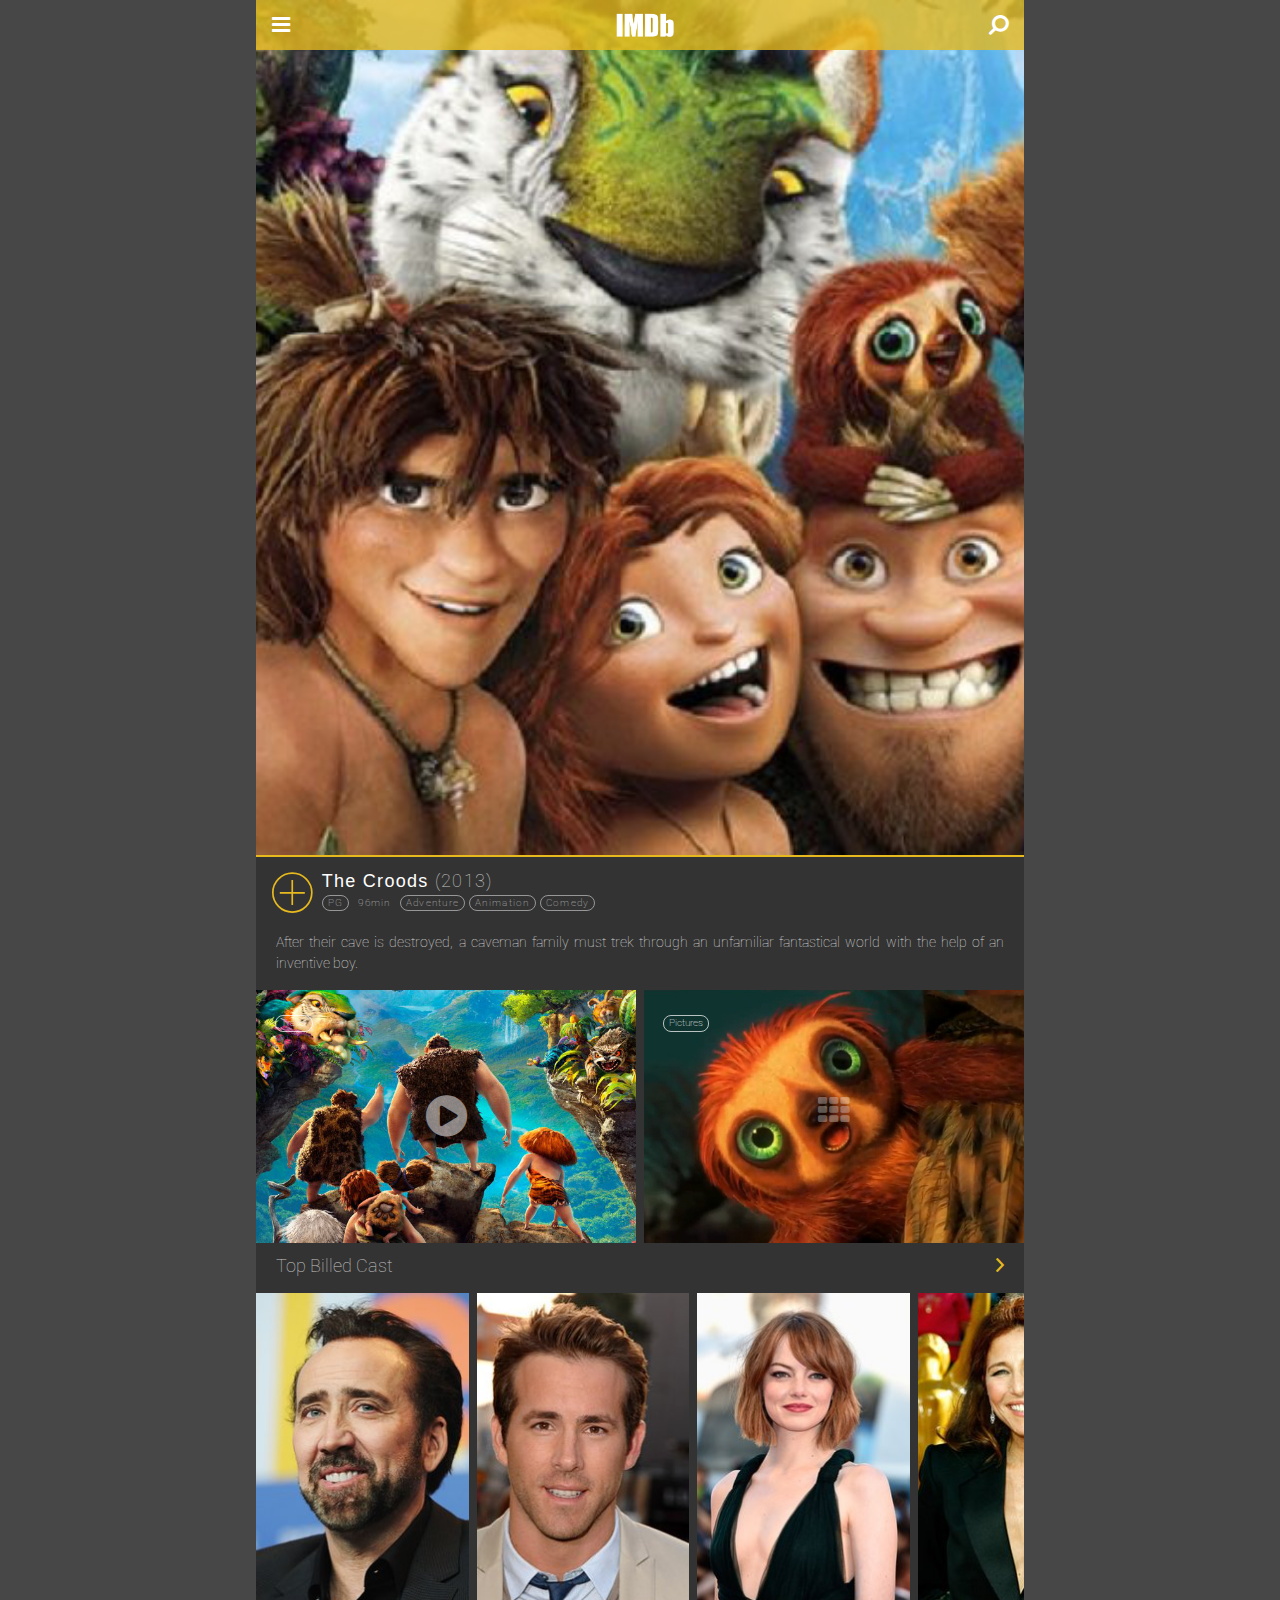
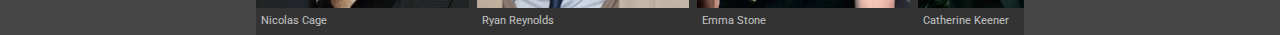
==== commit aa175ccf: "Insert div class page in each page and midofy images sources over 450px" ====
--- a/croods.html
+++ b/croods.html
@@ -9,149 +9,149 @@
    <link rel="stylesheet" href="assets/sass/ionicons/css/ionicons.min.css">
  </head>
  <body>
-   <header class="header">
-     <div class="header__top">
-       <div class="i-container"><i class="fa fa-bars fa-lg" aria-hidden="true"></i></div>
-       <div class="logo__container">
-         <a href="index.html"><img class="logo__img" src="assets/images/imdb_logo_noborder.png"></a>
+   <div class="page">
+     <header class="header">
+       <div class="header__top">
+         <div class="i-container"><i class="fa fa-bars fa-lg" aria-hidden="true"></i></div>
+         <div class="logo__container">
+           <a href="index.html"><img class="logo__img" src="assets/images/imdb_logo_noborder.png"></a>
+         </div>
+         <div class="search__container">
+           <input class="search__input" type="search" placeholder="Search" autofocus>
+         </div>
+         <div class="i-container"><i class="fa fa-search fa-lg fa-rotate-90" aria-hidden="true"></i></div>
        </div>
-       <div class="search__container">
-         <input class="search__input" type="search" placeholder="Search" autofocus>
-       </div>
-       <div class="i-container"><i class="fa fa-search fa-lg fa-rotate-90" aria-hidden="true"></i></div>
-     </div>
-     <nav class="nav header__nav is-hidden">
-       <ul class="nav__list">
-         <li class="nav__item"><a class="nav__link active" href="#movie">movies</a></li>
-         <li class="nav__item"><a class="nav__link" href="#tv">TV</a></li>
-         <li class="nav__item"><a class="nav__link" href="#celeb">celebs</a></li>
-       </ul>
-     </nav>
-   </header>
-   <section class="hero">
-      <div class="hero__window">
-        <div class="hero__content">
-          <picture>
-            <source media="(min-width: 900px)" srcset="assets/images/croods_large.jpg">
-            <source media="(min-width: 650px)" srcset="assets/images/croods_medium.jpg">
-            <a href="croods.html">
-              <img class="hero__img" src="assets/images/croods_page_main_450.jpg" alt="all the characters of the movie croods in a photo family" sizes="100vw">
-            </a>
-          </picture>
+       <nav class="nav header__nav is-hidden">
+         <ul class="nav__list">
+           <li class="nav__item"><a class="nav__link active" href="#movie">movies</a></li>
+           <li class="nav__item"><a class="nav__link" href="#tv">TV</a></li>
+           <li class="nav__item"><a class="nav__link" href="#celeb">celebs</a></li>
+         </ul>
+       </nav>
+     </header>
+     <section class="hero">
+        <div class="hero__window">
+          <div class="hero__content">
+            <picture>
+              <source media="(min-width: 900px)" srcset="assets/images/croods_large.jpg">
+              <source media="(min-width: 650px)" srcset="assets/images/croods_medium.jpg">
+              <a href="croods.html">
+                <img class="hero__img" src="assets/images/croods_page_main_450.jpg" alt="all the characters of the movie croods in a photo family" sizes="100vw">
+              </a>
+            </picture>
+          </div>
+        </div>
+    </section>
+    <section>
+      <div class="title__overview">
+        <div class="title__top-block">
+          <div class="title__watchlist i-container">
+            <i class="ion-ios-plus-outline"></i>
+          </div>
+          <div class="title__details">
+            <div class="title__name">
+              <h3> The Croods <span class="title__name_date"> (2013) </span> <span id="addToWatchlist"></span> </h3>
+            </div>
+            <div class="title__infos">
+              <ul class="infos__list">
+                <li class="infos__items">PG</li>
+                <li class="infos__items infos__items_time">96min</li>
+                <li class="infos__items">Adventure</li>
+                <li class="infos__items">Animation</li>
+                <li class="infos__items">Comedy</li>
+              </ul>
+            </div>
+          </div>
+      </div>
+      <div class="title__low-block">
+        <div class="title__synop">
+          After their cave is destroyed, a caveman family must trek through an unfamiliar fantastical world with the help of an inventive boy.
         </div>
       </div>
-  </section>
-  <section>
-    <div class="title__overview">
-      <div class="title__top-block">
-        <div class="title__watchlist i-container">
-          <i id="addToWatchlistIcon"class="ion-ios-plus-outline"></i>
+    </div>
+    </section>
+    <section>
+      <div class="media">
+        <div class="media__trailer">
+          <img src="assets/images/croods_trailer.jpg">
+          <div class="infos__items"> Trailer </div>
+          <a href="http://www.imdb.com/title/tt0481499/videoplayer/vi126265113?ref_=tt_ov_vi" target="_blank">
+            <div class="i-container">
+              <i class="fa fa-play-circle fa-3x" aria-hidden="true"></i>
+            </div>
+            </a>
         </div>
-        <div class="title__details">
-          <div class="title__name">
-            <h3> The Croods <span class="title__name_date"> (2013) </span> <span id="addToWatchlist"></span> </h3>
-          </div>
-          <div class="title__infos">
-            <ul class="infos__list">
-              <li class="infos__items">PG</li>
-              <li class="infos__items infos__items_time">96min</li>
-              <li class="infos__items">Adventure</li>
-              <li class="infos__items">Animation</li>
-              <li class="infos__items">Comedy</li>
-            </ul>
-          </div>
+        <div class="media__pictures">
+            <img src="assets/images/char_croods_belt.jpg">
+            <div class="infos__items"> Pictures </div>
+            <a href="http://www.imdb.com/title/tt0481499/mediaindex?ref_=tt_pv_mi_sm" target="_blank">
+              <div class="i-container">
+                <i class="fa fa-th fa-2x" aria-hidden="true"></i>
+              </div>
+            </a>
         </div>
-    </div>
-    <div class="title__low-block">
-      <div class="title__synop">
-        After their cave is destroyed, a caveman family must trek through an unfamiliar fantastical world with the help of an inventive boy.
       </div>
-    </div>
-  </div>
-  </section>
-  <section>
-    <div class="media">
-      <div class="media__trailer">
-        <img src="assets/images/croods_trailer.jpg">
-        <div class="infos__items"> Trailer </div>
-        <a href="http://www.imdb.com/title/tt0481499/videoplayer/vi126265113?ref_=tt_ov_vi" target="_blank">
-          <div class="i-container">
-            <i class="fa fa-play-circle fa-3x" aria-hidden="true"></i>
-          </div>
-          </a>
-      </div>
-      <div class="media__pictures">
-          <img src="assets/images/char_croods_belt.jpg">
-          <div class="infos__items"> Pictures </div>
-          <a href="http://www.imdb.com/title/tt0481499/mediaindex?ref_=tt_pv_mi_sm" target="_blank">
-            <div class="i-container">
-              <i class="fa fa-th fa-2x" aria-hidden="true"></i>
-            </div>
-          </a>
-      </div>
-    </div>
-  </section>
-  <section>
-     <div class="section__title">
-       <h3 class="section__name">Top Billed Cast</h3>
-       <div class="icon__greater ion-chevron-right"></div>
-     </div>
-   </section>
-   <section class="posters__window">
-     <div class="posters__container">
-       <div class="poster">
-         <img class="poster__img"
-         src="assets/images/nicolas_cage.jpg"
-         alt="Nicolas Cage"
-         size= "33vw">
-         <h5 class="poster__name">nicolas cage</h5>
+    </section>
+    <section>
+       <div class="section__title">
+         <h3 class="section__name">Top Billed Cast</h3>
+         <div class="icon__greater ion-chevron-right"></div>
        </div>
-       <div class="poster">
-         <img class="poster__img"
-         src="assets/images/ryan_reynolds.jpg"
-         alt="Ryan Reynolds"
-         size= "33vw">
-         <h5 class="poster__name">ryan reynolds</h5>
+     </section>
+     <section class="posters__window">
+       <div class="posters__container">
+         <div class="poster">
+           <img class="poster__img"
+           src="assets/images/nicolas_cage.jpg"
+           alt="Nicolas Cage"
+           size= "33vw">
+           <h5 class="poster__name">nicolas cage</h5>
+         </div>
+         <div class="poster">
+           <img class="poster__img"
+           src="assets/images/ryan_reynolds.jpg"
+           alt="Ryan Reynolds"
+           size= "33vw">
+           <h5 class="poster__name">ryan reynolds</h5>
+         </div>
+         <div class="poster">
+           <img class="poster__img"
+           src="assets/images/emma_stone.jpg"
+           alt="Emma Stone"
+           size= "33vw">
+           <h5 class="poster__name">emma stone</h5>
+         </div>
+         <div class="poster">
+           <img class="poster__img"
+           src="assets/images/catherine_keener.jpg"
+           alt="Catherine Keener"
+           size= "33vw">
+           <h5 class="poster__name">catherine keener</h5>
+         </div>
+         <div class="poster">
+           <img class="poster__img"
+           src="assets/images/cloris_leachman.jpg"
+           alt="Cloris Leachman"
+           size= "33vw">
+           <h5 class="poster__name">cloris_leachman</h5>
+         </div>
+         <div class="poster">
+           <img class="poster__img"
+           src="assets/images/clark_duke.jpg"
+           alt="Clark Duke"
+           size= "33vw">
+           <h5 class="poster__name">clark duke</h5>
+         </div>
+         <div class="poster">
+           <img class="poster__img"
+           src="assets/images/chris_sanders.jpg"
+           alt="Chris Sanders"
+           size= "33vw">
+           <h5 class="poster__name">chris sanders</h5>
+         </div>
        </div>
-       <div class="poster">
-         <img class="poster__img"
-         src="assets/images/emma_stone.jpg"
-         alt="Emma Stone"
-         size= "33vw">
-         <h5 class="poster__name">emma stone</h5>
-       </div>
-       <div class="poster">
-         <img class="poster__img"
-         src="assets/images/catherine_keener.jpg"
-         alt="Catherine Keener"
-         size= "33vw">
-         <h5 class="poster__name">catherine keener</h5>
-       </div>
-       <div class="poster">
-         <img class="poster__img"
-         src="assets/images/cloris_leachman.jpg"
-         alt="Cloris Leachman"
-         size= "33vw">
-         <h5 class="poster__name">cloris_leachman</h5>
-       </div>
-       <div class="poster">
-         <img class="poster__img"
-         src="assets/images/clark_duke.jpg"
-         alt="Clark Duke"
-         size= "33vw">
-         <h5 class="poster__name">clark duke</h5>
-       </div>
-       <div class="poster">
-         <img class="poster__img"
-         src="assets/images/chris_sanders.jpg"
-         alt="Chris Sanders"
-         size= "33vw">
-         <h5 class="poster__name">chris sanders</h5>
-       </div>
-     </div>
-   </section>
-
-
+     </section>
+   </div>
    <script src="assets/scripts/jquery-3.2.1.min.js"></script>
    <script src="assets/scripts/main.js"></script>
  </body>
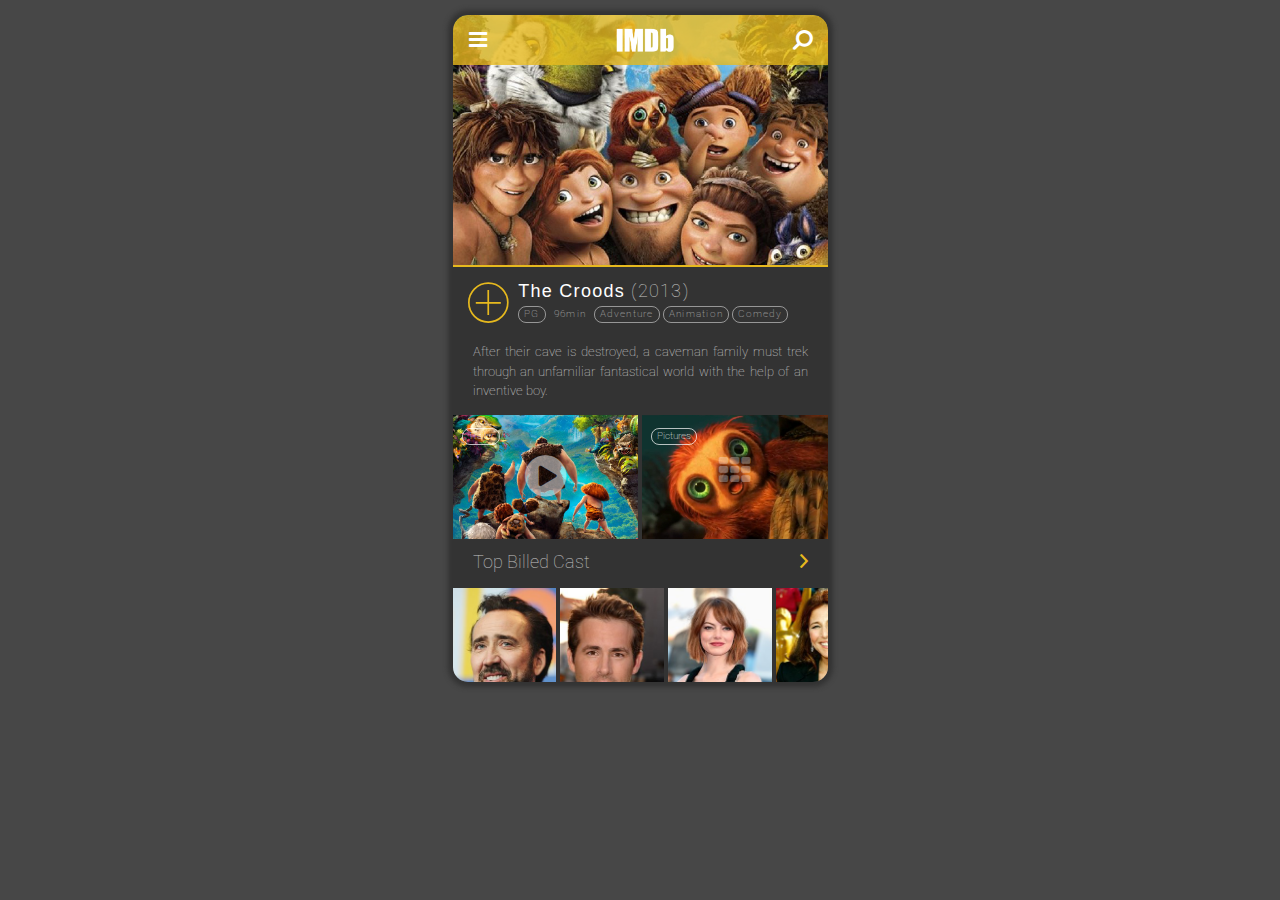
==== commit 501a2b42: "Fix bug due to the picture element" ====
--- a/croods.html
+++ b/croods.html
@@ -32,13 +32,9 @@
      <section class="hero">
         <div class="hero__window">
           <div class="hero__content">
-            <picture>
-              <source media="(min-width: 900px)" srcset="assets/images/croods_large.jpg">
-              <source media="(min-width: 650px)" srcset="assets/images/croods_medium.jpg">
-              <a href="croods.html">
-                <img class="hero__img" src="assets/images/croods_page_main_450.jpg" alt="all the characters of the movie croods in a photo family" sizes="100vw">
-              </a>
-            </picture>
+            <a href="croods.html">
+              <img class="hero__img" src="assets/images/croods_page_main_450.jpg" alt="all the characters of the movie croods in a photo family" sizes="100vw">
+            </a>
           </div>
         </div>
     </section>
@@ -50,7 +46,7 @@
           </div>
           <div class="title__details">
             <div class="title__name">
-              <h3> The Croods <span class="title__name_date"> (2013) </span> <span id="addToWatchlist"></span> </h3>
+              <h3> The Croods <span class="title__name_date"> (2013) </span> </h3>
             </div>
             <div class="title__infos">
               <ul class="infos__list">
@@ -152,6 +148,8 @@
        </div>
      </section>
    </div>
+
+
    <script src="assets/scripts/jquery-3.2.1.min.js"></script>
    <script src="assets/scripts/main.js"></script>
  </body>
--- a/assets/sass/main.css
+++ b/assets/sass/main.css
@@ -79,18 +79,13 @@
 /* ------------------------------------------------ BASE
 */
 body {
-  background-color: rgba(51, 51, 51, 0.9);
-  color: #fff;
+  background-color: #474747;
+  /* disable selected element avoiding turning blue on multiple clicks.*/
   -webkit-user-select: none;
-  /* Chrome/Safari */
   -moz-user-select: none;
-  /* Firefox */
   -ms-user-select: none;
-  /* IE10+ */
-  /* Rules below not implemented in browsers yet */
   -o-user-select: none;
-  user-select: none;
-  /* To target IE9 downwards and Opera the html attribute unselectable must be used instead: <div unselectable="on">Test Text</div> */ }
+  user-select: none; }
 
 a {
   display: block;
@@ -152,39 +147,37 @@
 
 /* --------------------------------------------- MODULES
 */
-/* ---------------------------------- header-top
-*/
 .page {
   position: relative;
-  /*for the header to adjust with fixed position*/
-  margin: 0 auto;
-  max-width: 768px;
-  /* no width. if page not 100%, nothing is responsive*/
-  min-width: 300px;
-  background-color: #333; }
-
+  width: 375px;
+  height: 667px;
+  margin: 15px auto;
+  box-shadow: 0 0 5px 5px #333;
+  background-color: #333;
+  border-radius: 15px;
+  color: #fff;
+  overflow-y: scroll; }
+
+/* ---------------------------------- header-top
+*/
 .header {
   position: absolute;
-  width: 768px;
-  /*over 768px use fixed width so it adapts to */
+  width: 375px;
   background-color: #e6b91e;
   /*for browser support if transparent not supported*/
   background-color: rgba(230, 185, 30, 0.8);
+  border-radius: 15px 15px 0 0;
   z-index: 6; }
 
-@media (max-width: 768px) {
-  /* only to make the header responsive under 768px. the page merge with viewport under 768px so 100% is ok. 100vw too*/
-  .header {
-    width: 100%; } }
 .header__top {
   display: flex; }
 
 .logo__container {
   display: flex;
   width: calc(100% - 100px);
+  padding-left: 10px;
   justify-content: center;
-  align-items: center;
-  padding-left: 10px; }
+  align-items: center; }
 
 .logo__img {
   max-width: 70px;
@@ -253,12 +246,11 @@
     display: block; }
 
 .hero__content {
-  width: 100vw;
+  width: 100%;
   border-bottom: 2px solid #e6b91e; }
 
 .hero__img {
-  width: 100vw;
-  min-width: 300px; }
+  width: 100%; }
 
 .hero__title {
   position: absolute;
@@ -344,6 +336,7 @@
   flex-wrap: nowrap; }
 
 .poster {
+  display: inline-block;
   width: calc((100% - 3%)/7);
   max-width: 214px;
   margin-right: .5%;
@@ -406,10 +399,11 @@
 
 .infos__items {
   padding: 0 5px;
-  margin-right: 4px;
+  margin: 1px 3px 0 0;
   font-size: 0.6em;
   border: 1px solid rgba(255, 255, 255, 0.7);
-  border-radius: 8px; }
+  border-radius: 8px;
+  cursor: pointer; }
 
 .infos__items_time {
   border: inherit; }
@@ -418,7 +412,7 @@
   padding: 15px 20px;
   font-family: 'Roboto', sans-serif;
   font-weight: 100;
-  font-size: 0.9em;
+  font-size: 0.8em;
   text-align: justify;
   opacity: 0.8; }
 
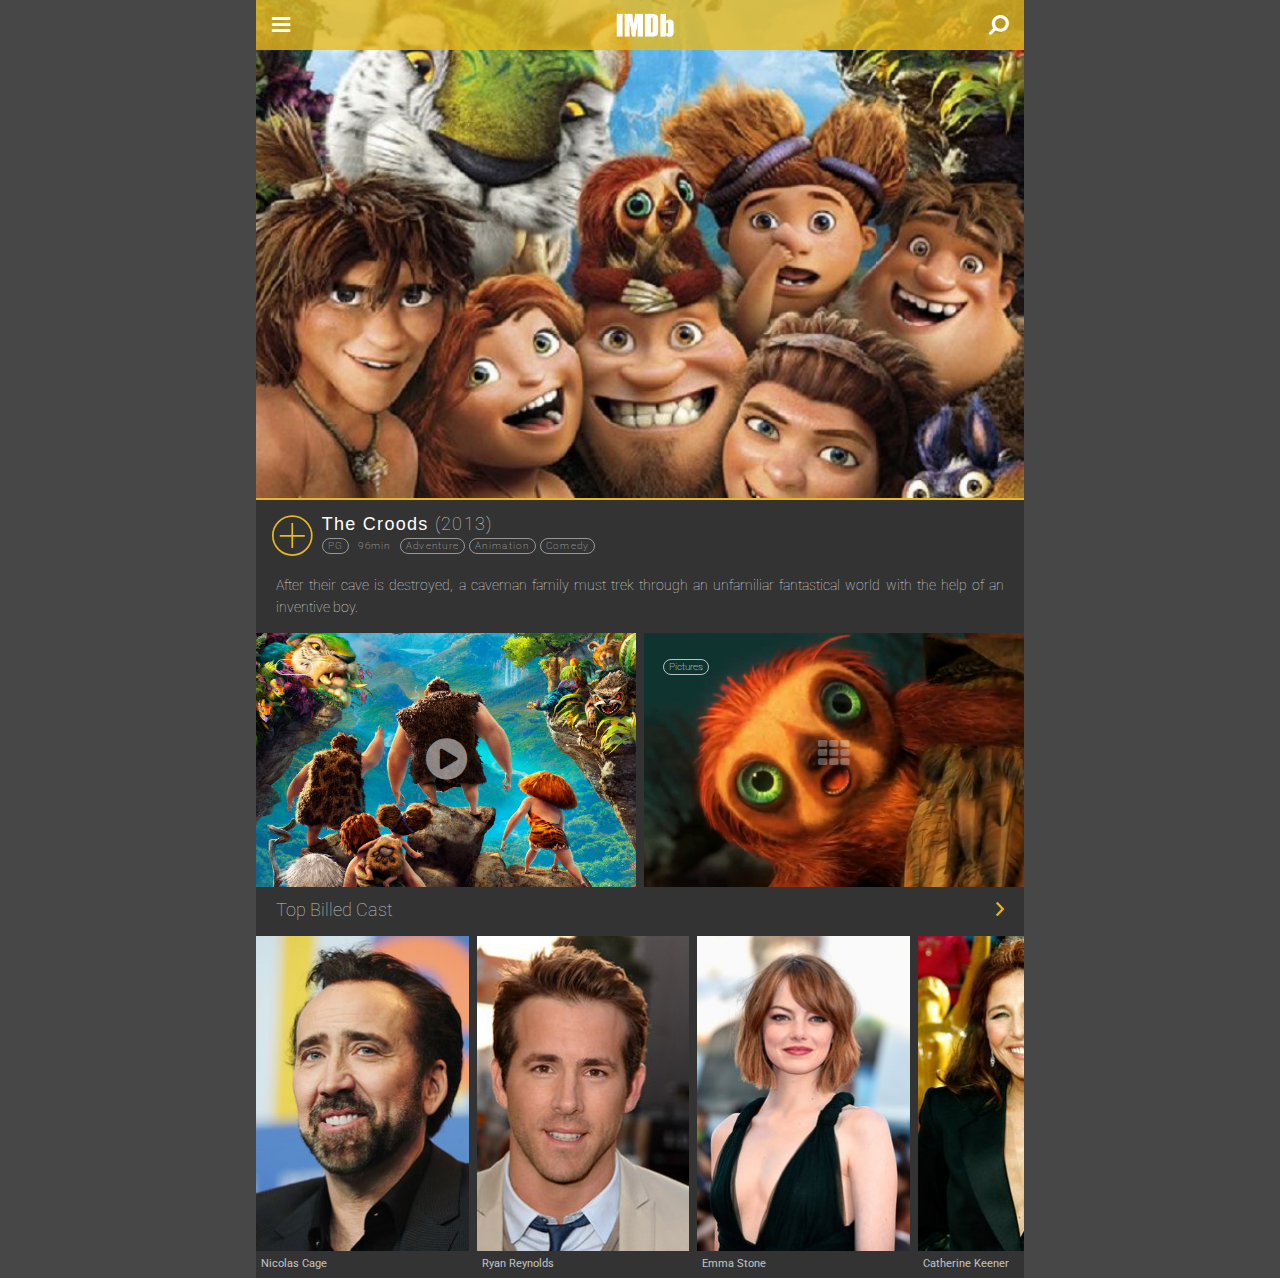
==== commit 965771f7: "Fix image sizes when expanding and layout" ====
--- a/croods.html
+++ b/croods.html
@@ -32,9 +32,9 @@
      <section class="hero">
         <div class="hero__window">
           <div class="hero__content">
-            <a href="croods.html">
-              <img class="hero__img" src="assets/images/croods_page_main_450.jpg" alt="all the characters of the movie croods in a photo family" sizes="100vw">
-            </a>
+              <a href="croods.html">
+                <img class="hero__img" src="assets/images/croods_page_main_450.jpg" alt="all the characters of the movie croods in a photo family" sizes="100vw">
+              </a>
           </div>
         </div>
     </section>
@@ -46,7 +46,7 @@
           </div>
           <div class="title__details">
             <div class="title__name">
-              <h3> The Croods <span class="title__name_date"> (2013) </span> </h3>
+              <h3> The Croods <span class="title__name_date"> (2013) </span> <span id="addToWatchlist"></span> </h3>
             </div>
             <div class="title__infos">
               <ul class="infos__list">
@@ -148,8 +148,6 @@
        </div>
      </section>
    </div>
-
-
    <script src="assets/scripts/jquery-3.2.1.min.js"></script>
    <script src="assets/scripts/main.js"></script>
  </body>
--- a/assets/sass/main.css
+++ b/assets/sass/main.css
@@ -79,8 +79,9 @@
 /* ------------------------------------------------ BASE
 */
 body {
-  background-color: #474747;
-  /* disable selected element avoiding turning blue on multiple clicks.*/
+  background-color: rgba(51, 51, 51, 0.9);
+  color: #fff;
+  /* prevent elements to be selected in blue after multiple clicks.*/
   -webkit-user-select: none;
   -moz-user-select: none;
   -ms-user-select: none;
@@ -147,37 +148,39 @@
 
 /* --------------------------------------------- MODULES
 */
+/* ---------------------------------- header-top
+*/
 .page {
   position: relative;
-  width: 375px;
-  height: 667px;
-  margin: 15px auto;
-  box-shadow: 0 0 5px 5px #333;
-  background-color: #333;
-  border-radius: 15px;
-  color: #fff;
-  overflow-y: scroll; }
-
-/* ---------------------------------- header-top
-*/
+  /*for the header to adjust with fixed position*/
+  margin: 0 auto;
+  max-width: 768px;
+  /* no width. if page not 100%, nothing is responsive*/
+  min-width: 300px;
+  background-color: #333; }
+
 .header {
   position: absolute;
-  width: 375px;
+  width: 768px;
+  /*over 768px use fixed width so it adapts to */
   background-color: #e6b91e;
   /*for browser support if transparent not supported*/
   background-color: rgba(230, 185, 30, 0.8);
-  border-radius: 15px 15px 0 0;
   z-index: 6; }
 
+@media (max-width: 768px) {
+  /* only to make the header responsive under 768px. the page merge with viewport under 768px so 100% is ok. 100vw too*/
+  .header {
+    width: 100%; } }
 .header__top {
   display: flex; }
 
 .logo__container {
   display: flex;
   width: calc(100% - 100px);
-  padding-left: 10px;
   justify-content: center;
-  align-items: center; }
+  align-items: center;
+  padding-left: 10px; }
 
 .logo__img {
   max-width: 70px;
@@ -246,11 +249,15 @@
     display: block; }
 
 .hero__content {
-  width: 100%;
+  width: 100vw;
+  max-height: 500px;
+  overflow: auto;
   border-bottom: 2px solid #e6b91e; }
 
 .hero__img {
-  width: 100%; }
+  width: 100%;
+  min-width: 300px;
+  max-width: 768px; }
 
 .hero__title {
   position: absolute;
@@ -336,7 +343,6 @@
   flex-wrap: nowrap; }
 
 .poster {
-  display: inline-block;
   width: calc((100% - 3%)/7);
   max-width: 214px;
   margin-right: .5%;
@@ -372,15 +378,6 @@
   margin-left: calc(20px - (50px - 32.5px)/2);
   /* 20px margin without the space on the left of the icon (50px of container - 32.5 of icon and /2 to get one side)*/ }
 
-#addToWatchlist {
-  background-color: #e6b91e;
-  border-radius: 10px;
-  font-family: 'Roboto', sans-serif;
-  font-size: 0.9em; }
-
-#addToWatchlist i {
-  color: green; }
-
 .title__details {
   display: inline-block;
   vertical-align: top;
@@ -399,11 +396,10 @@
 
 .infos__items {
   padding: 0 5px;
-  margin: 1px 3px 0 0;
+  margin-right: 4px;
   font-size: 0.6em;
   border: 1px solid rgba(255, 255, 255, 0.7);
-  border-radius: 8px;
-  cursor: pointer; }
+  border-radius: 8px; }
 
 .infos__items_time {
   border: inherit; }
@@ -412,7 +408,7 @@
   padding: 15px 20px;
   font-family: 'Roboto', sans-serif;
   font-weight: 100;
-  font-size: 0.8em;
+  font-size: 0.9em;
   text-align: justify;
   opacity: 0.8; }
 
